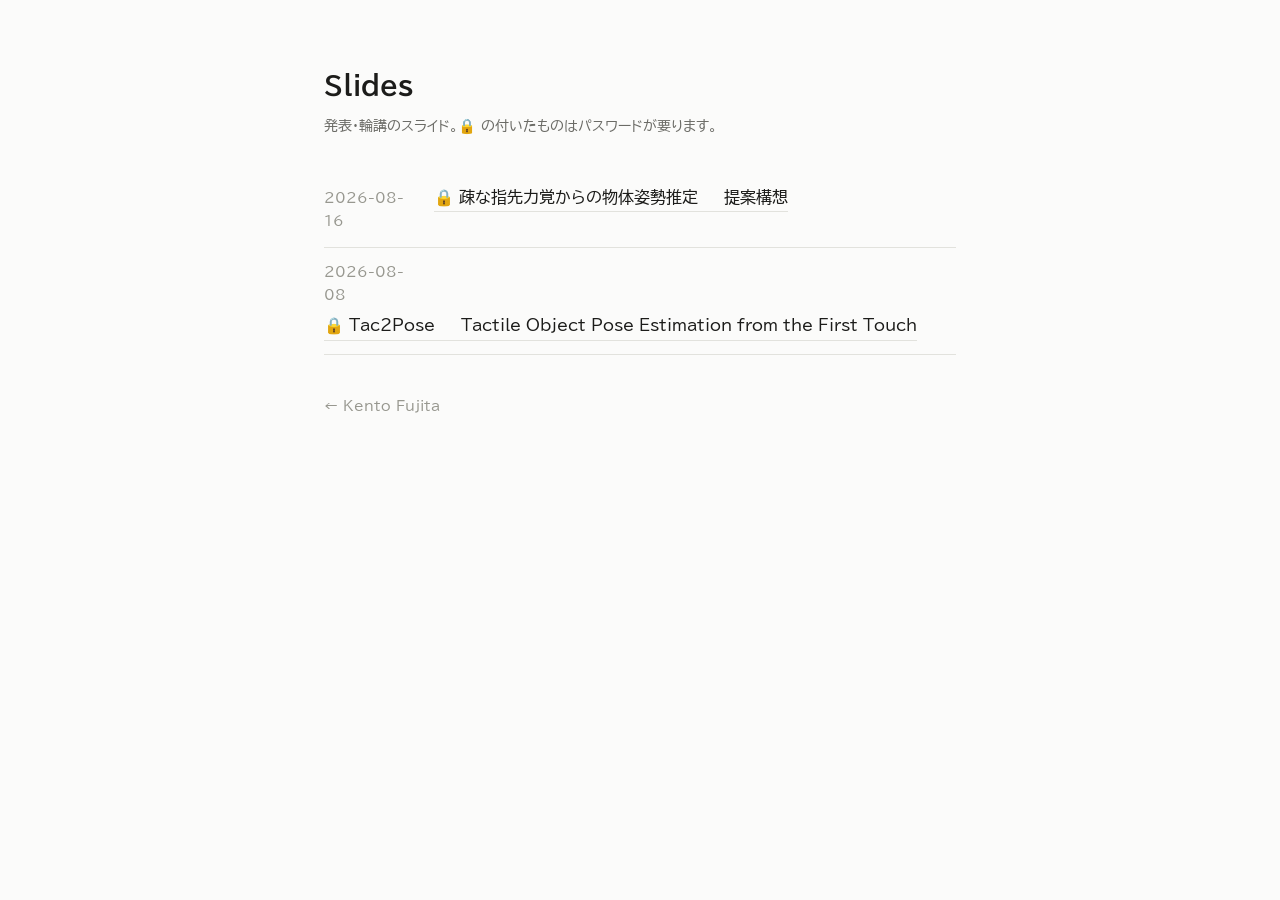
==== index.html @ 0d962fff "Publish two talk decks behind a password 平文は埋め込まず、AES-256-CBC + HMAC-SHA256 の暗号文だけを置く。 鍵は PBKDF2-HMA" ====
<!doctype html>
<html lang="ja">
<head>
<meta charset="utf-8">
<meta name="viewport" content="width=device-width, initial-scale=1">
<meta name="robots" content="noindex, nofollow">
<title>Slides — Kento Fujita</title>
<link rel="stylesheet" href="./assets/gate.css">
</head>
<body>

<main class="listing">

  <h1>Slides</h1>
  <p class="subtitle">発表・輪講のスライド。&#128274; の付いたものはパスワードが要ります。</p>

  <ul class="deck-list">
    <li>
      <span class="date">2026-08-16</span>
      <a href="./sparse-ft-pose.html">&#128274; 疎な指先力覚からの物体姿勢推定 — 提案構想</a>
    </li>
    <li>
      <span class="date">2026-08-08</span>
      <a href="./tac2pose.html">&#128274; Tac2Pose — Tactile Object Pose Estimation from the First Touch</a>
    </li>
  </ul>

  <p class="back"><a href="https://kennyfujita.github.io/">&#8592; Kento Fujita</a></p>

</main>

</body>
</html>
---- assets/gate.css ----
/* 鍵付きスライドの入口。個人サイト (KennyFujita.github.io) の配色に合わせている。 */

@import url('https://fonts.googleapis.com/css2?family=BIZ+UDPGothic:wght@400;700&display=swap');

:root {
  --bg: #fbfbfa;
  --fg: #1c1c1a;
  --muted: #6b6b66;
  --faint: #97978f;
  --border: #e2e2dd;
  --accent: #2f6f6b;
  --danger: #a4413a;
  --radius: 8px;
}

@media (prefers-color-scheme: dark) {
  :root {
    --bg: #16161a;
    --fg: #e8e8e4;
    --muted: #a3a39c;
    --faint: #7c7c75;
    --border: #2e2e33;
    --accent: #6fb3ae;
    --danger: #d98a83;
  }
}

* { box-sizing: border-box; }

body {
  margin: 0;
  background: var(--bg);
  color: var(--fg);
  font-family: -apple-system, BlinkMacSystemFont, 'Segoe UI', 'BIZ UDPGothic',
               'Hiragino Sans', sans-serif;
  line-height: 1.7;
  -webkit-font-smoothing: antialiased;
}

.gate {
  max-width: 26rem;
  margin: 0 auto;
  padding: 18vh 1.25rem 4rem;
  text-align: center;
}

.lock {
  font-size: 2rem;
  margin: 0 0 0.75rem;
  line-height: 1;
}

h1 {
  font-size: 1.35rem;
  font-weight: 700;
  margin: 0 0 0.35rem;
  letter-spacing: 0.01em;
}

.subtitle {
  margin: 0 0 2.25rem;
  color: var(--muted);
  font-size: 0.9rem;
}

form {
  display: flex;
  flex-direction: column;
  gap: 0.6rem;
  text-align: left;
}

label {
  font-size: 0.8rem;
  color: var(--muted);
  letter-spacing: 0.04em;
}

input {
  width: 100%;
  padding: 0.6rem 0.75rem;
  font: inherit;
  font-size: 1rem;
  color: var(--fg);
  background: transparent;
  border: 1px solid var(--border);
  border-radius: var(--radius);
}

input:focus {
  outline: none;
  border-color: var(--accent);
}

button {
  padding: 0.6rem 0.75rem;
  font: inherit;
  font-size: 0.95rem;
  color: var(--bg);
  background: var(--accent);
  border: 1px solid var(--accent);
  border-radius: var(--radius);
  cursor: pointer;
}

button:disabled {
  opacity: 0.55;
  cursor: default;
}

.status {
  min-height: 1.7em;
  margin: 0.9rem 0 0;
  font-size: 0.85rem;
  color: var(--muted);
}

.status.error { color: var(--danger); }

/* ------------------------------------------------------- 一覧ページ ---- */

.listing {
  max-width: 42rem;
  margin: 0 auto;
  padding: 4rem 1.25rem;
}

.listing h1 {
  font-size: 1.6rem;
  margin-bottom: 0.4rem;
}

.listing .subtitle {
  margin-bottom: 2rem;
}

.deck-list {
  margin: 0;
  padding: 0;
  list-style: none;
}

.deck-list > li {
  display: flex;
  flex-wrap: wrap;
  align-items: baseline;
  gap: 0.3rem 0.9rem;
  padding: 0.85rem 0;
  border-bottom: 1px solid var(--border);
}

.deck-list .date {
  flex: 0 0 6rem;
  color: var(--faint);
  font-size: 0.85rem;
  font-variant-numeric: tabular-nums;
}

.deck-list a {
  color: var(--fg);
  text-decoration: none;
  border-bottom: 1px solid var(--border);
}

.deck-list a:hover {
  color: var(--accent);
  border-bottom-color: var(--accent);
}

@media (max-width: 34rem) {
  .deck-list .date { flex-basis: auto; }
}

.back {
  margin: 2.5rem 0 0;
  font-size: 0.85rem;
}

.back a {
  color: var(--faint);
  text-decoration: none;
}

.back a:hover {
  color: var(--accent);
  text-decoration: underline;
}
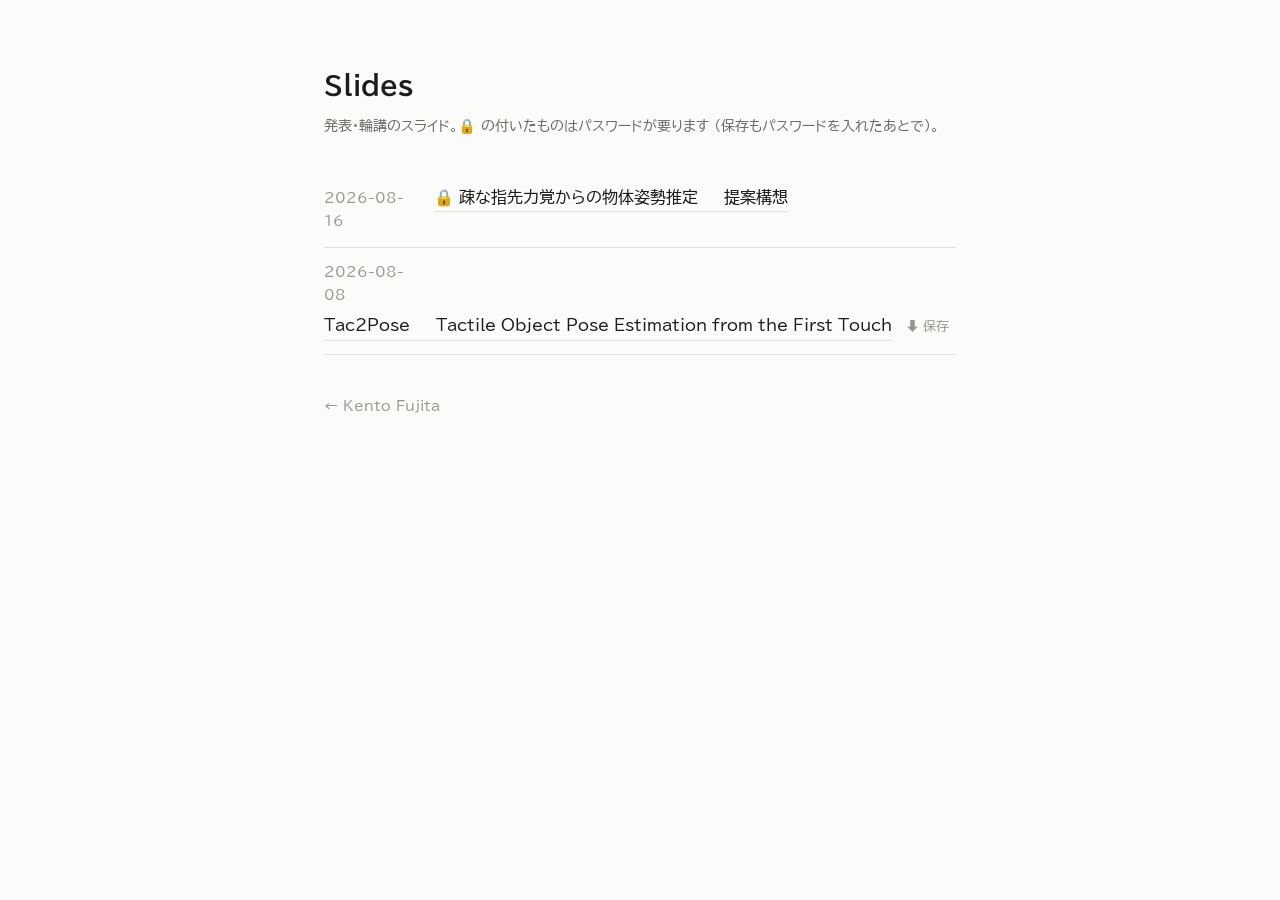
==== commit de7a0167: "Unlock the Tac2Pose deck and add a save button tac2pose は鍵をやめて、そのまま読める1枚の HTML にした。保存は一覧ページの downloa" ====
--- a/index.html
+++ b/index.html
@@ -12,7 +12,10 @@
 <main class="listing">
 
   <h1>Slides</h1>
-  <p class="subtitle">発表・輪講のスライド。&#128274; の付いたものはパスワードが要ります。</p>
+  <p class="subtitle">
+    発表・輪講のスライド。&#128274; の付いたものはパスワードが要ります
+    （保存もパスワードを入れたあとで）。
+  </p>
 
   <ul class="deck-list">
     <li>
@@ -21,7 +24,8 @@
     </li>
     <li>
       <span class="date">2026-08-08</span>
-      <a href="./tac2pose.html">&#128274; Tac2Pose — Tactile Object Pose Estimation from the First Touch</a>
+      <a href="./tac2pose.html">Tac2Pose — Tactile Object Pose Estimation from the First Touch</a>
+      <a class="dl" href="./tac2pose.html" download="tac2pose.html">&#11015; 保存</a>
     </li>
   </ul>
 
--- a/assets/gate.css
+++ b/assets/gate.css
@@ -167,6 +167,17 @@
   border-bottom-color: var(--accent);
 }
 
+/* 鍵なしスライドの保存リンク。鍵付きのものは復号後のページ側にボタンがある。 */
+.deck-list .dl {
+  font-size: 0.8rem;
+  color: var(--faint);
+  border-bottom: none;
+}
+
+.deck-list .dl:hover {
+  color: var(--accent);
+}
+
 @media (max-width: 34rem) {
   .deck-list .date { flex-basis: auto; }
 }
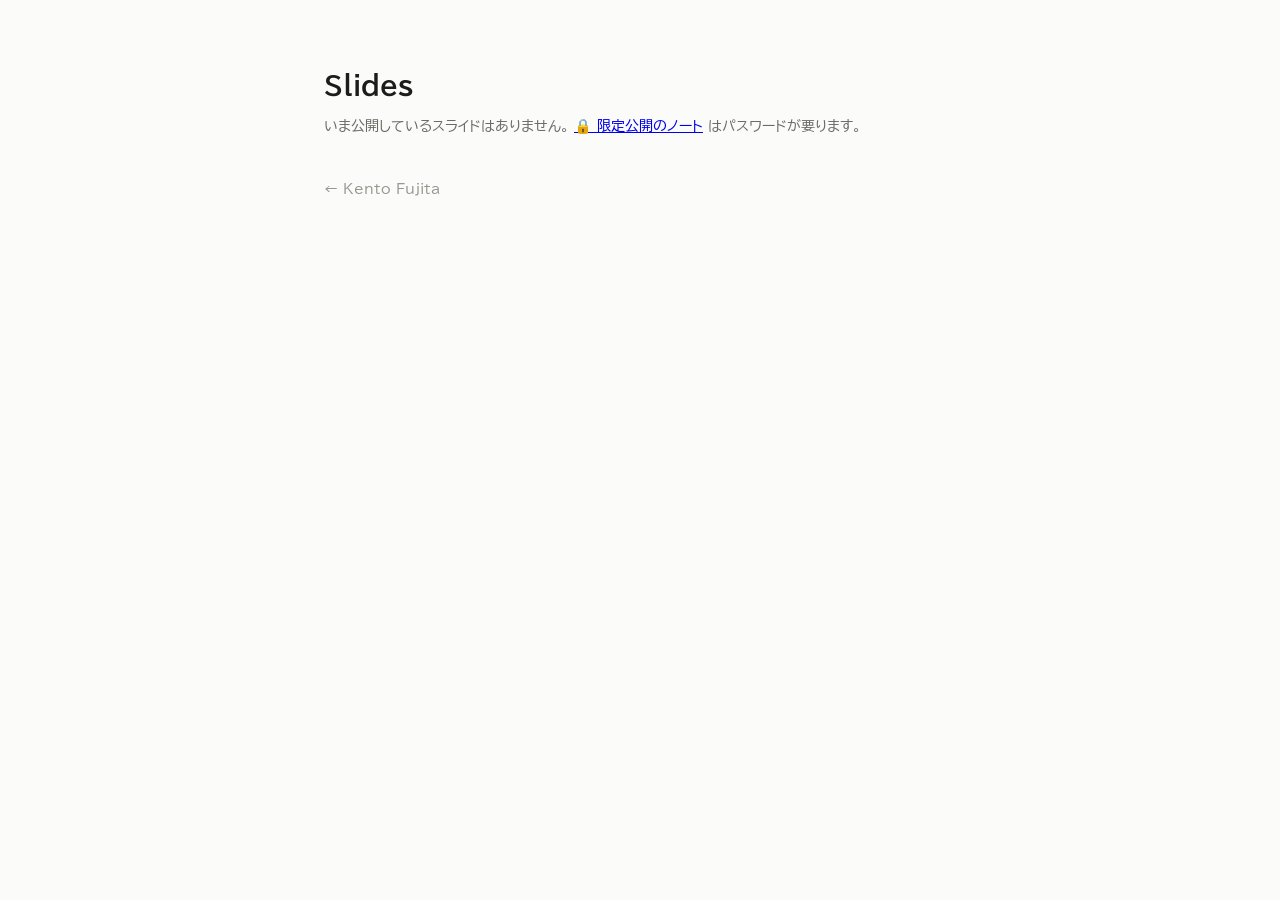
==== commit c4bebcb9: "Put every deck behind one gated index 入口 private/ 自体を暗号文にした。解錠するまで何があるか分からず、解錠すると 一覧が現れる。配信される HTML " ====
--- a/index.html
+++ b/index.html
@@ -3,6 +3,7 @@
 <head>
 <meta charset="utf-8">
 <meta name="viewport" content="width=device-width, initial-scale=1">
+<meta name="referrer" content="no-referrer">
 <meta name="robots" content="noindex, nofollow">
 <title>Slides — Kento Fujita</title>
 <link rel="stylesheet" href="./assets/gate.css">
@@ -13,21 +14,9 @@
 
   <h1>Slides</h1>
   <p class="subtitle">
-    発表・輪講のスライド。&#128274; の付いたものはパスワードが要ります
-    （保存もパスワードを入れたあとで）。
+    いま公開しているスライドはありません。
+    <a href="./private/">&#128274; 限定公開のノート</a> はパスワードが要ります。
   </p>
-
-  <ul class="deck-list">
-    <li>
-      <span class="date">2026-08-16</span>
-      <a href="./sparse-ft-pose.html">&#128274; 疎な指先力覚からの物体姿勢推定 — 提案構想</a>
-    </li>
-    <li>
-      <span class="date">2026-08-08</span>
-      <a href="./tac2pose.html">Tac2Pose — Tactile Object Pose Estimation from the First Touch</a>
-      <a class="dl" href="./tac2pose.html" download="tac2pose.html">&#11015; 保存</a>
-    </li>
-  </ul>
 
   <p class="back"><a href="https://kennyfujita.github.io/">&#8592; Kento Fujita</a></p>
 
--- a/assets/gate.css
+++ b/assets/gate.css
@@ -167,17 +167,6 @@
   border-bottom-color: var(--accent);
 }
 
-/* 鍵なしスライドの保存リンク。鍵付きのものは復号後のページ側にボタンがある。 */
-.deck-list .dl {
-  font-size: 0.8rem;
-  color: var(--faint);
-  border-bottom: none;
-}
-
-.deck-list .dl:hover {
-  color: var(--accent);
-}
-
 @media (max-width: 34rem) {
   .deck-list .date { flex-basis: auto; }
 }
